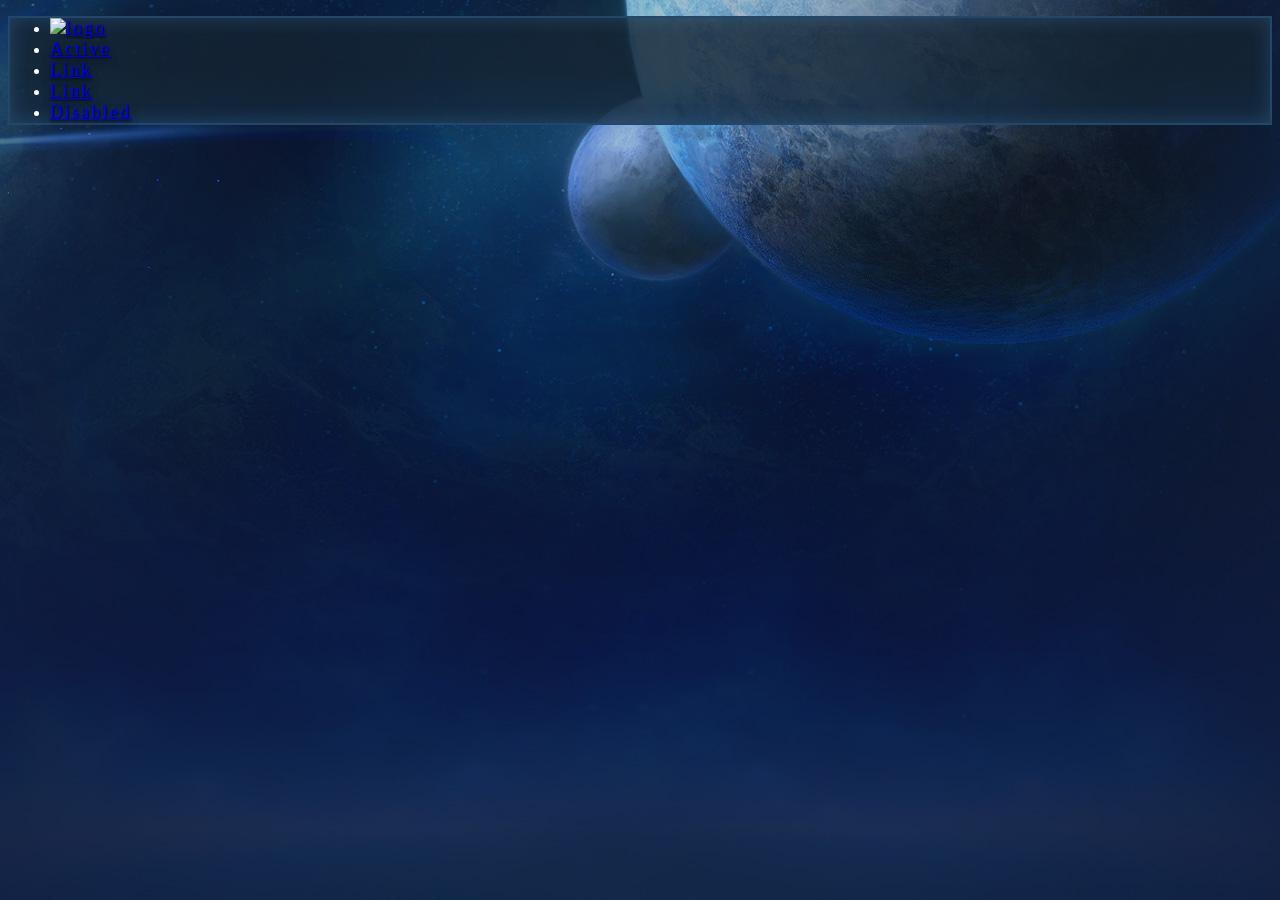
==== docs/index.html @ 4d123ae2 "new plan" ====
<!DOCTYPE html>
<html lang="en">
  <head>
    <title>
      SC2 Race
    </title>
    <meta http-equiv="Content-Type" content="text/html; charset=UTF-8" />
    <meta name="viewport" content="width=device-width, initial-scale=1, maximum-scale=1.0" />
    <!-- CSS  -->
    <link rel="stylesheet" href="https://stackpath.bootstrapcdn.com/bootstrap/4.5.0/css/bootstrap.min.css" integrity="sha384-9aIt2nRpC12Uk9gS9baDl411NQApFmC26EwAOH8WgZl5MYYxFfc+NcPb1dKGj7Sk" crossorigin="anonymous" />
    <link href="css/b_main.css" type="text/css" rel="stylesheet" media="screen,projection" />
  </head>
  <body>
    <!-- navbar -->
    <ul class="nav nav-tabs">
      <li class="nav-item">
        <a class="nav-link" href="#"> <img class="nav__logo" src="img/sc2logo.png" alt="logo" /></a>
      </li>
      <li class="nav-item">
        <a class="nav-link active" href="#">Active</a>
      </li>
      <li class="nav-item">
        <a class="nav-link" href="#">Link</a>
      </li>
      <li class="nav-item">
        <a class="nav-link" href="#">Link</a>
      </li>
      <li class="nav-item">
        <a class="nav-link" href="#" tabindex="-1" aria-disabled="true">Disabled</a>
      </li>
    </ul>
    <!--  Scripts-->
    <script src="https://code.jquery.com/jquery-3.4.1.min.js" integrity="sha256-CSXorXvZcTkaix6Yvo6HppcZGetbYMGWSFlBw8HfCJo=" crossorigin="anonymous"></script>
    <script src="https://code.jquery.com/jquery-3.5.1.slim.min.js" integrity="sha384-DfXdz2htPH0lsSSs5nCTpuj/zy4C+OGpamoFVy38MVBnE+IbbVYUew+OrCXaRkfj" crossorigin="anonymous"></script>
    <script src="https://cdn.jsdelivr.net/npm/popper.js@1.16.0/dist/umd/popper.min.js" integrity="sha384-Q6E9RHvbIyZFJoft+2mJbHaEWldlvI9IOYy5n3zV9zzTtmI3UksdQRVvoxMfooAo" crossorigin="anonymous"></script>
    <script src="https://stackpath.bootstrapcdn.com/bootstrap/4.5.0/js/bootstrap.min.js" integrity="sha384-OgVRvuATP1z7JjHLkuOU7Xw704+h835Lr+6QL9UvYjZE3Ipu6Tp75j7Bh/kR0JKI" crossorigin="anonymous"></script>
  </body>
</html>
---- docs/css/b_main.css ----
body{background:url("../img/bg-top.jpg") center -200px no-repeat,url("../img/bg-repeat.jpg") center -200px repeat-y;background-color:#111d3c;color:white}hr{border-top:2px solid rgba(102,102,102,0.7);width:80%}p span{color:red}.devider{border-right:2px solid rgba(102,102,102,0.7)}.s-img{border:3px solid #3b7ab8}.race-h2{margin-top:20px}.footer{border-top:3px solid #22476b;background-color:#111;text-align:center}.nav{-webkit-box-shadow:inset 0 0 20px rgba(102,179,255,0.2);box-shadow:inset 0 0 20px rgba(102,179,255,0.2);border:2px solid #22476b;background:rgba(20,36,51,0.8) -webkit-gradient(linear, left bottom, left top, from(rgba(20,61,102,0.2)), color-stop(50%, rgba(20,61,102,0)));background:rgba(20,36,51,0.8) linear-gradient(0deg, rgba(20,61,102,0.2), rgba(20,61,102,0) 50%)}.nav__logo{width:50px;height:50px}.navbar-brand{margin-right:30px}.nav-link{font-size:18px;letter-spacing:2.2px;text-shadow:0 1px 2px rgba(0,0,0,0.8),0 4px 8px rgba(0,0,0,0.6)}
/*# sourceMappingURL=b_main.css.map */
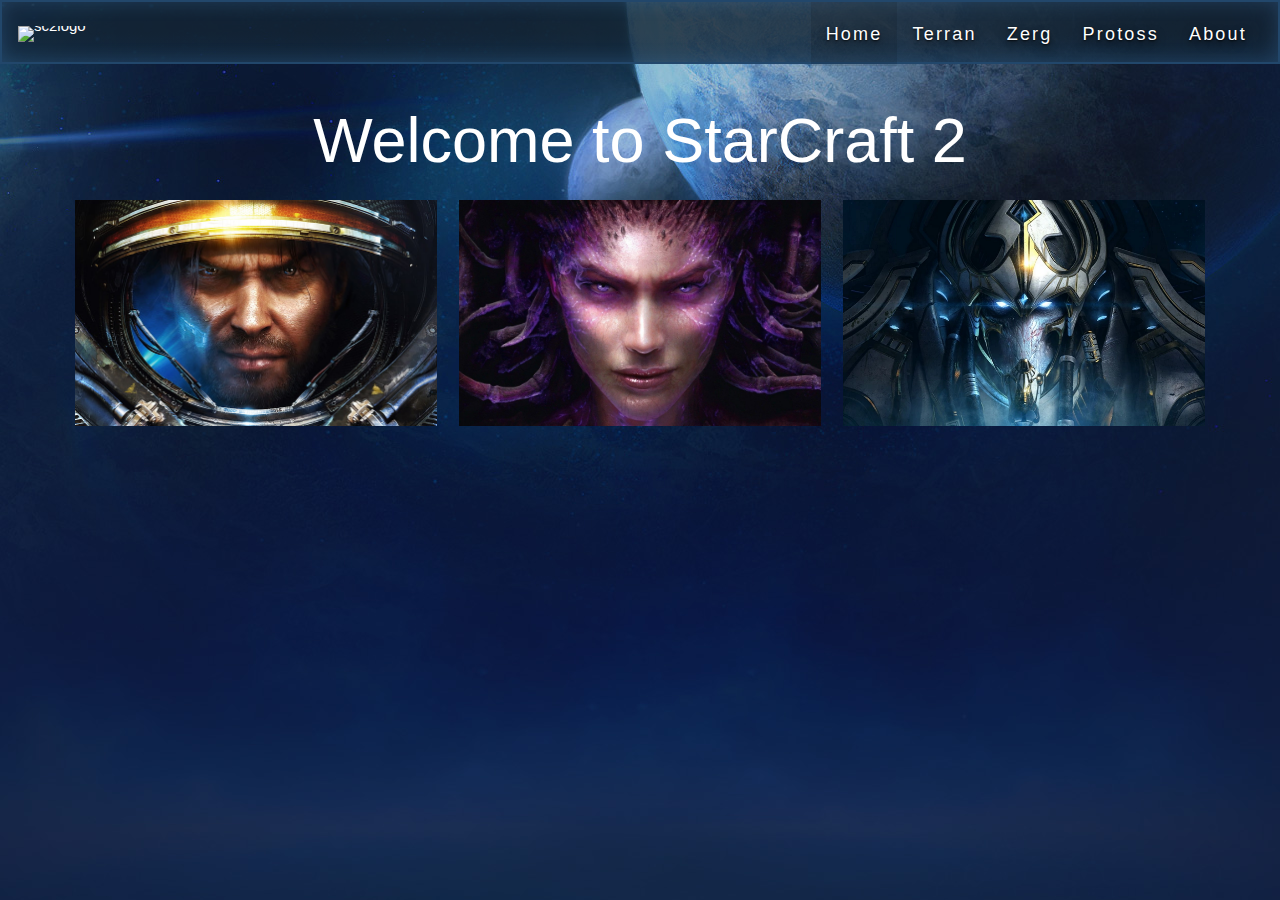
==== commit 85badc37: "progress?" ====
--- a/docs/index.html
+++ b/docs/index.html
@@ -7,32 +7,80 @@
     <meta http-equiv="Content-Type" content="text/html; charset=UTF-8" />
     <meta name="viewport" content="width=device-width, initial-scale=1, maximum-scale=1.0" />
     <!-- CSS  -->
-    <link rel="stylesheet" href="https://stackpath.bootstrapcdn.com/bootstrap/4.5.0/css/bootstrap.min.css" integrity="sha384-9aIt2nRpC12Uk9gS9baDl411NQApFmC26EwAOH8WgZl5MYYxFfc+NcPb1dKGj7Sk" crossorigin="anonymous" />
-    <link href="css/b_main.css" type="text/css" rel="stylesheet" media="screen,projection" />
+    <link rel="stylesheet" href="https://cdnjs.cloudflare.com/ajax/libs/materialize/1.0.0/css/materialize.min.css" />
+    <link href="css/m_main.css" type="text/css" rel="stylesheet" media="screen,projection" />
   </head>
   <body>
     <!-- navbar -->
-    <ul class="nav nav-tabs">
-      <li class="nav-item">
-        <a class="nav-link" href="#"> <img class="nav__logo" src="img/sc2logo.png" alt="logo" /></a>
-      </li>
-      <li class="nav-item">
-        <a class="nav-link active" href="#">Active</a>
-      </li>
-      <li class="nav-item">
-        <a class="nav-link" href="#">Link</a>
-      </li>
-      <li class="nav-item">
-        <a class="nav-link" href="#">Link</a>
-      </li>
-      <li class="nav-item">
-        <a class="nav-link" href="#" tabindex="-1" aria-disabled="true">Disabled</a>
-      </li>
-    </ul>
+    <div>
+      <nav class="nav">
+        <div class="nav-wrapper">
+          <a href="index.html" class="nav__logo">
+            <img src="img/sc2logo.png" alt="sc2logo" />
+          </a>
+          <ul id="nav-mobile" class="hide-on-med-and-down">
+            <li class="nav-item active">
+              <a href="index.html" class="nav-link">Home</a>
+            </li>
+            <li class="nav-item">
+              <a href="terran.html" class="nav-link">Terran</a>
+            </li>
+            <li class="nav-item">
+              <a href="zerg.html" class="nav-link">Zerg</a>
+            </li>
+            <li class="nav-item">
+              <a href="protoss.html" class="nav-link">Protoss</a>
+            </li>
+            <li class="nav-item">
+              <a href="about.html" class="nav-link">About</a>
+            </li>
+          </ul>
+          <a href="#" data-target="slide-out" class="sidenav-trigger"><i class="">icon</i></a>
+        </div>
+      </nav>
+
+      <ul id="slide-out" class="sidenav">
+        <li class="nav-item active">
+          <a href="index.html" class="nav-link">Home</a>
+        </li>
+        <li class="nav-item">
+          <a href="terran.html" class="nav-link">Terran</a>
+        </li>
+        <li class="nav-item">
+          <a href="zerg.html" class="nav-link">Zerg</a>
+        </li>
+        <li class="nav-item">
+          <a href="protoss.html" class="nav-link">Protoss</a>
+        </li>
+        <li class="nav-item">
+          <a href="about.html" class="nav-link">About</a>
+        </li>
+      </ul>
+    </div>
+
+    <header class="row header">
+      <h1 class="center align col s12">Welcome to StarCraft 2</h1>
+      <div class="col l4 xs12">
+        <img class="" src="img/home/jr.jpg" alt="jim" />
+        <p>Terran</p>
+      </div>
+      <div class="col l4 xs12">
+        <img class="" src="img/home/sk.jpg" alt="shara" />
+        <p>Zerg</p>
+      </div>
+      <div class="col l4 xs12">
+        <img class="" src="img/home/ar.png" alt="artanis" />
+        <p>Protoss</p>
+      </div>
+    </header>
+
     <!--  Scripts-->
-    <script src="https://code.jquery.com/jquery-3.4.1.min.js" integrity="sha256-CSXorXvZcTkaix6Yvo6HppcZGetbYMGWSFlBw8HfCJo=" crossorigin="anonymous"></script>
-    <script src="https://code.jquery.com/jquery-3.5.1.slim.min.js" integrity="sha384-DfXdz2htPH0lsSSs5nCTpuj/zy4C+OGpamoFVy38MVBnE+IbbVYUew+OrCXaRkfj" crossorigin="anonymous"></script>
-    <script src="https://cdn.jsdelivr.net/npm/popper.js@1.16.0/dist/umd/popper.min.js" integrity="sha384-Q6E9RHvbIyZFJoft+2mJbHaEWldlvI9IOYy5n3zV9zzTtmI3UksdQRVvoxMfooAo" crossorigin="anonymous"></script>
-    <script src="https://stackpath.bootstrapcdn.com/bootstrap/4.5.0/js/bootstrap.min.js" integrity="sha384-OgVRvuATP1z7JjHLkuOU7Xw704+h835Lr+6QL9UvYjZE3Ipu6Tp75j7Bh/kR0JKI" crossorigin="anonymous"></script>
+    <script src="https://code.jquery.com/jquery-3.5.1.min.js" integrity="sha256-9/aliU8dGd2tb6OSsuzixeV4y/faTqgFtohetphbbj0=" crossorigin="anonymous"></script>
+    <script src="https://cdnjs.cloudflare.com/ajax/libs/materialize/1.0.0/js/materialize.min.js"></script>
+    <script>
+      $(document).ready(function () {
+        $(".sidenav").sidenav();
+      });
+    </script>
   </body>
 </html>
--- a/docs/css/m_main.css
+++ b/docs/css/m_main.css
@@ -0,0 +1,2 @@
+body{background:url("../img/bg-top.jpg") center -200px no-repeat,url("../img/bg-repeat.jpg") center -200px repeat-y;background-color:#111d3c;color:white}hr{border-top:2px solid rgba(102,102,102,0.7);width:80%}p span{color:red}.header{display:-webkit-box;display:-ms-flexbox;display:flex;-ms-flex-wrap:wrap;flex-wrap:wrap;width:90%}.header div{display:-ms-grid;display:grid;position:relative}.header div:hover img{-webkit-filter:blur(2px);filter:blur(2px);-webkit-filter:brightness(15%);filter:brightness(15%)}.header div:hover p{opacity:100%}.header p{opacity:0%;position:absolute;top:45%;left:50%;-webkit-transform:translate(-50%, -50%);transform:translate(-50%, -50%);-webkit-transition:0.2s;transition:0.2s;font-size:42px}.header img{max-width:100%;height:100%;-o-object-fit:cover;object-fit:cover;-webkit-transition:0.2s;transition:0.2s}.devider{border-right:2px solid rgba(102,102,102,0.7)}.s-img{border:3px solid #3b7ab8}.race-h2{margin-top:20px}.footer{border-top:3px solid #22476b;background-color:#111;text-align:center}.nav{-webkit-box-shadow:inset 0 0 20px rgba(102,179,255,0.2);box-shadow:inset 0 0 20px rgba(102,179,255,0.2);border:2px solid #22476b;background:rgba(20,36,51,0.8) -webkit-gradient(linear, left bottom, left top, from(rgba(20,61,102,0.2)), color-stop(50%, rgba(20,61,102,0)));background:rgba(20,36,51,0.8) linear-gradient(0deg, rgba(20,61,102,0.2), rgba(20,61,102,0) 50%)}.nav__logo{-ms-grid-column-align:left;justify-self:left;line-height:0px;-ms-flex-item-align:center;-ms-grid-row-align:center;align-self:center}.nav__logo img{width:50px;height:50px}.nav-link{font-size:18px;letter-spacing:2.2px;text-shadow:0 1px 2px rgba(0,0,0,0.8),0 4px 8px rgba(0,0,0,0.6)}.nav-wrapper{display:-ms-grid;display:grid;grid-auto-flow:column;justify-items:right;padding:0px 16px}.sidenav{background:rgba(20,36,51,0.8) -webkit-gradient(linear, left bottom, left top, from(rgba(20,61,102,0.9)), color-stop(50%, rgba(20,61,102,0.6)));background:rgba(20,36,51,0.8) linear-gradient(0deg, rgba(20,61,102,0.9), rgba(20,61,102,0.6) 50%);-webkit-box-shadow:inset 0 0 20px rgba(102,179,255,0.2);box-shadow:inset 0 0 20px rgba(102,179,255,0.2);border:2px solid #22476b}.sidenav li a{color:white}
+/*# sourceMappingURL=m_main.css.map */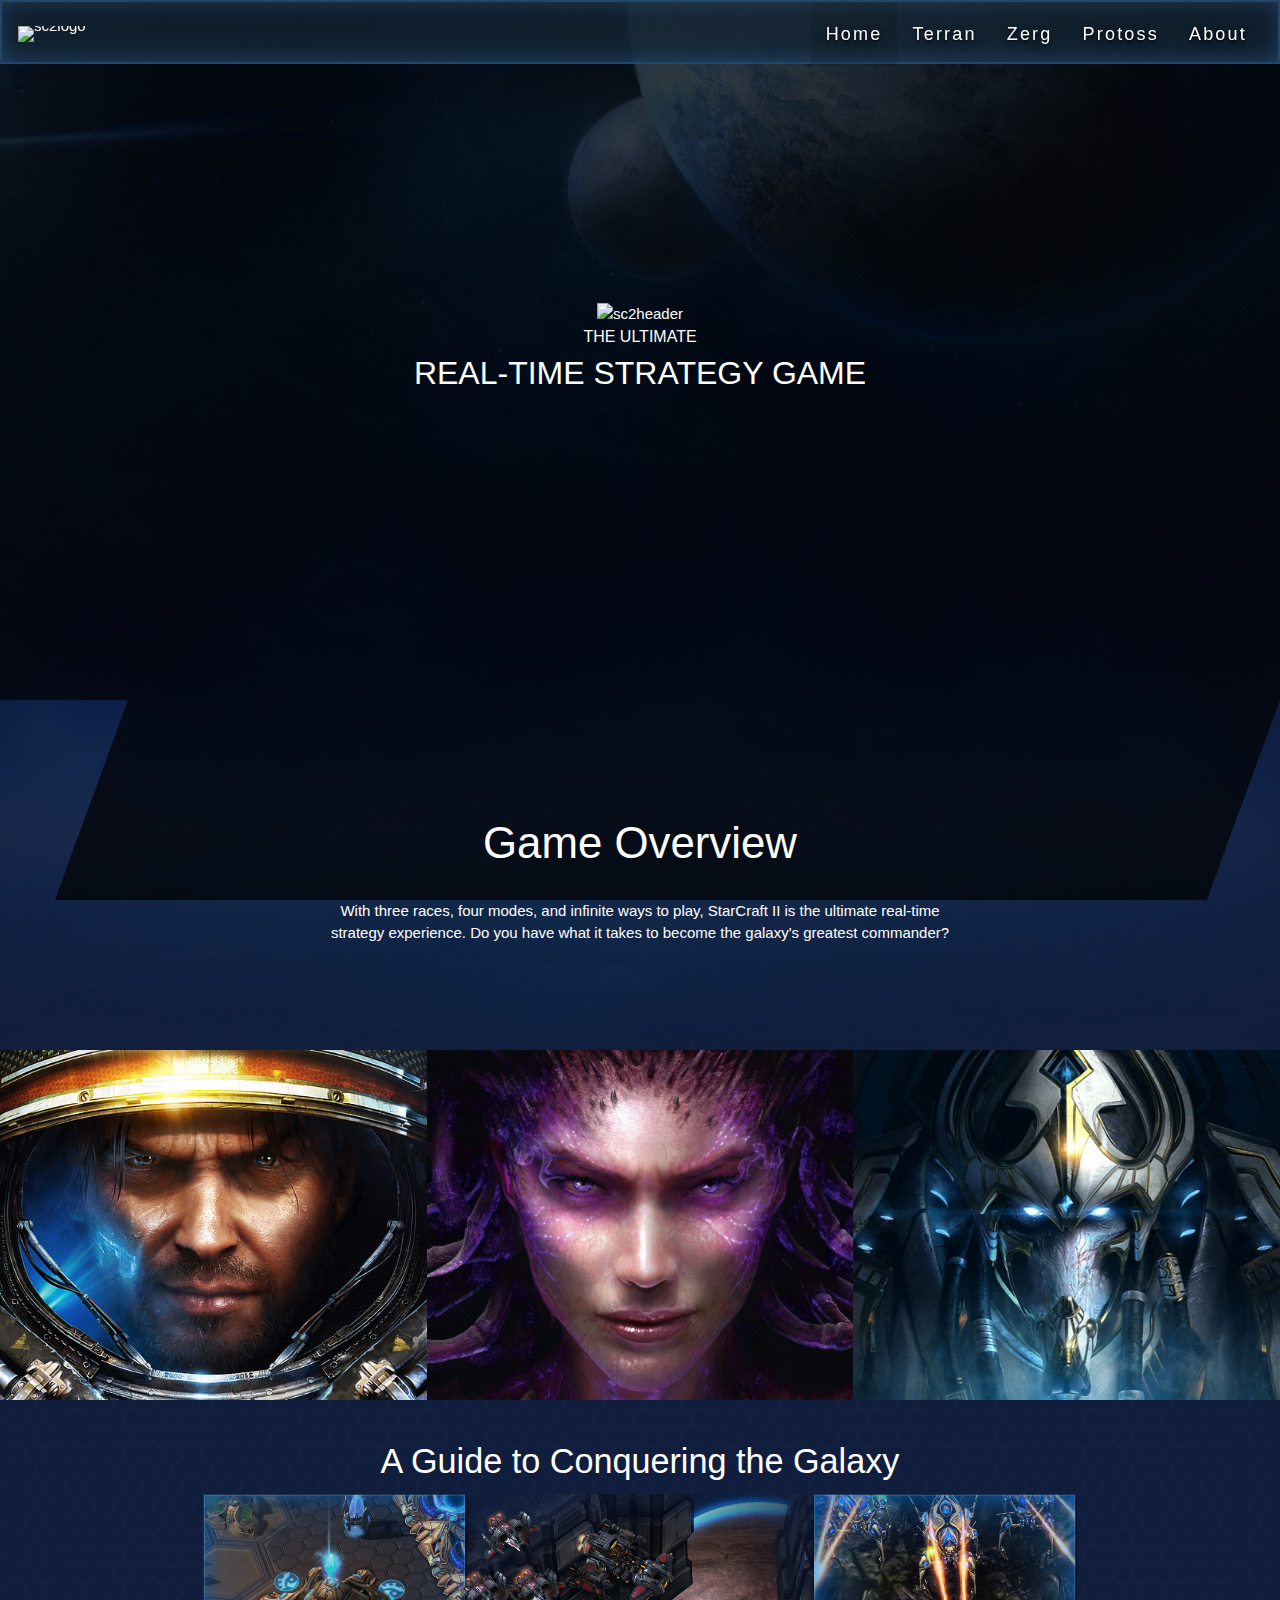
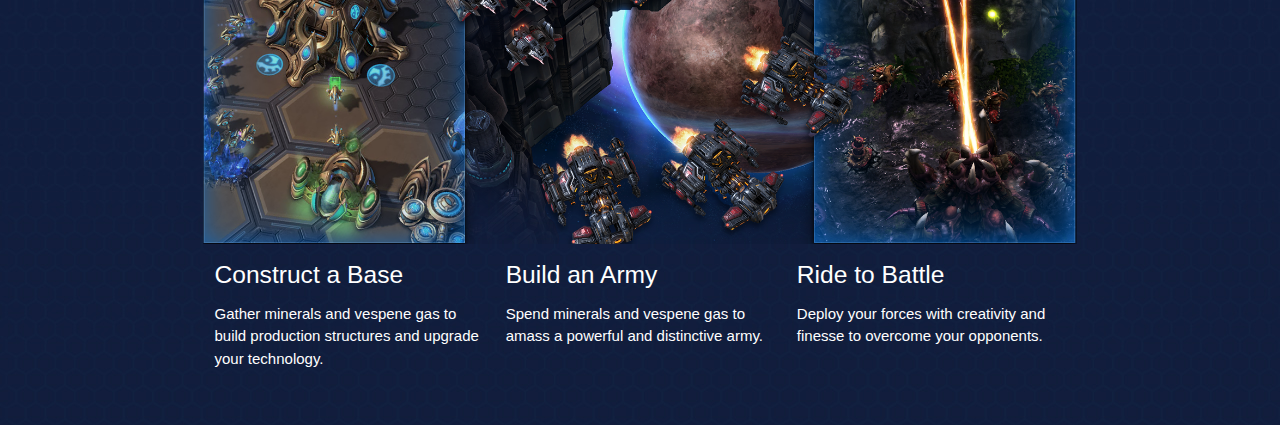
==== commit 1ca86cfc: "progress!" ====
--- a/docs/index.html
+++ b/docs/index.html
@@ -59,20 +59,48 @@
     </div>
 
     <header class="row header">
-      <h1 class="center align col s12">Welcome to StarCraft 2</h1>
-      <div class="col l4 xs12">
-        <img class="" src="img/home/jr.jpg" alt="jim" />
+      <div class="header__title col s12">
+        <img src="img/home/sc2.png" alt="sc2header" />
+        <div class="header__copy">
+          <p>THE ULTIMATE</p>
+          <p class="header__copy--p">REAL-TIME STRATEGY GAME</p>
+        </div>
+      </div>
+      <div class="header__textbox col s12">
+        <h3>Game Overview</h3>
+        <p>With three races, four modes, and infinite ways to play, StarCraft II is the ultimate real-time strategy experience. Do you have what it takes to become the galaxy's greatest commander?</p>
+      </div>
+      <a class="header__race header__race--t col m4 s12" href="terran.html">
         <p>Terran</p>
+      </a>
+      <a class="header__race header__race--z col m4 s12" href="zerg.html">
+        <p>Zerg</p>
+      </a>
+      <a class="header__race header__race--p col m4 s12" href="protoss.html">
+        <p>Protoss</p>
+      </a>
+    </header>
+
+    <main>
+      <div class="row container">
+        <h4 class="col s12 center-align">A Guide to Conquering the Galaxy</h4>
+        <img class="col s12" src="img/home/tiles-art.png" alt="" />
+        <div class="row col s12">
+          <div class="col m4 s12">
+            <h5>Construct a Base</h5>
+            <p>Gather minerals and vespene gas to build production structures and upgrade your technology.</p>
+          </div>
+          <div class="col m4 s12">
+            <h5>Build an Army</h5>
+            <p>Spend minerals and vespene gas to amass a powerful and distinctive army.</p>
+          </div>
+          <div class="col m4 s12">
+            <h5>Ride to Battle</h5>
+            <p>Deploy your forces with creativity and finesse to overcome your opponents.</p>
+          </div>
+        </div>
       </div>
-      <div class="col l4 xs12">
-        <img class="" src="img/home/sk.jpg" alt="shara" />
-        <p>Zerg</p>
-      </div>
-      <div class="col l4 xs12">
-        <img class="" src="img/home/ar.png" alt="artanis" />
-        <p>Protoss</p>
-      </div>
-    </header>
+    </main>
 
     <!--  Scripts-->
     <script src="https://code.jquery.com/jquery-3.5.1.min.js" integrity="sha256-9/aliU8dGd2tb6OSsuzixeV4y/faTqgFtohetphbbj0=" crossorigin="anonymous"></script>
--- a/docs/css/m_main.css
+++ b/docs/css/m_main.css
@@ -1,2 +1,2 @@
-body{background:url("../img/bg-top.jpg") center -200px no-repeat,url("../img/bg-repeat.jpg") center -200px repeat-y;background-color:#111d3c;color:white}hr{border-top:2px solid rgba(102,102,102,0.7);width:80%}p span{color:red}.header{display:-webkit-box;display:-ms-flexbox;display:flex;-ms-flex-wrap:wrap;flex-wrap:wrap;width:90%}.header div{display:-ms-grid;display:grid;position:relative}.header div:hover img{-webkit-filter:blur(2px);filter:blur(2px);-webkit-filter:brightness(15%);filter:brightness(15%)}.header div:hover p{opacity:100%}.header p{opacity:0%;position:absolute;top:45%;left:50%;-webkit-transform:translate(-50%, -50%);transform:translate(-50%, -50%);-webkit-transition:0.2s;transition:0.2s;font-size:42px}.header img{max-width:100%;height:100%;-o-object-fit:cover;object-fit:cover;-webkit-transition:0.2s;transition:0.2s}.devider{border-right:2px solid rgba(102,102,102,0.7)}.s-img{border:3px solid #3b7ab8}.race-h2{margin-top:20px}.footer{border-top:3px solid #22476b;background-color:#111;text-align:center}.nav{-webkit-box-shadow:inset 0 0 20px rgba(102,179,255,0.2);box-shadow:inset 0 0 20px rgba(102,179,255,0.2);border:2px solid #22476b;background:rgba(20,36,51,0.8) -webkit-gradient(linear, left bottom, left top, from(rgba(20,61,102,0.2)), color-stop(50%, rgba(20,61,102,0)));background:rgba(20,36,51,0.8) linear-gradient(0deg, rgba(20,61,102,0.2), rgba(20,61,102,0) 50%)}.nav__logo{-ms-grid-column-align:left;justify-self:left;line-height:0px;-ms-flex-item-align:center;-ms-grid-row-align:center;align-self:center}.nav__logo img{width:50px;height:50px}.nav-link{font-size:18px;letter-spacing:2.2px;text-shadow:0 1px 2px rgba(0,0,0,0.8),0 4px 8px rgba(0,0,0,0.6)}.nav-wrapper{display:-ms-grid;display:grid;grid-auto-flow:column;justify-items:right;padding:0px 16px}.sidenav{background:rgba(20,36,51,0.8) -webkit-gradient(linear, left bottom, left top, from(rgba(20,61,102,0.9)), color-stop(50%, rgba(20,61,102,0.6)));background:rgba(20,36,51,0.8) linear-gradient(0deg, rgba(20,61,102,0.9), rgba(20,61,102,0.6) 50%);-webkit-box-shadow:inset 0 0 20px rgba(102,179,255,0.2);box-shadow:inset 0 0 20px rgba(102,179,255,0.2);border:2px solid #22476b}.sidenav li a{color:white}
+body{background:url("../img/bg-top.jpg") center -200px no-repeat,url("../img/bg-repeat.jpg") center -200px repeat-y;background-color:#111d3c;color:white}hr{border-top:2px solid rgba(102,102,102,0.7);width:80%}p span{color:red}.bg,.header__race--t,.header__race--z,.header__race--p{background-size:cover;background-position:center}.header__title{height:700px;display:-ms-grid;display:grid;-webkit-box-align:center;-ms-flex-align:center;align-items:center;justify-items:center;-ms-flex-line-pack:center;align-content:center;background-image:-webkit-gradient(linear, left top, left bottom, from(rgba(0,0,0,0.7)), to(rgba(0,0,0,0.7))),url("../img/home/sc2map.png");background-image:linear-gradient(rgba(0,0,0,0.7), rgba(0,0,0,0.7)),url("../img/home/sc2map.png");background-size:contain;background-position:bottom;background-repeat:no-repeat}@media screen and (max-width: 600px){.header__title{height:620px}}.header img{max-width:100%}.header__copy{text-align:center;font-size:16px}.header__copy--p{font-size:32px}.header__copy p{margin:0}.header__textbox{height:350px;display:-ms-grid;display:grid;-webkit-box-align:center;-ms-flex-align:center;align-items:center;justify-items:center;-ms-flex-line-pack:center;align-content:center;text-align:center;background-image:-webkit-gradient(linear, left top, left bottom, from(rgba(0,0,0,0.7)), to(rgba(0,0,0,0.7))),url("../img/home/text-bg.jpg");background-image:linear-gradient(rgba(0,0,0,0.7), rgba(0,0,0,0.7)),url("../img/home/text-bg.jpg");background-size:cover;background-position:center;background-attachment:fixed;background-repeat:no-repeat;-webkit-clip-path:polygon(10% 0%, 100% 0%, 90% 100%, 0% 100%);clip-path:polygon(10% 0%, 100% 0%, 90% 100%, 0% 100%)}.header__textbox p{width:50%}.header__race{display:-ms-grid;display:grid;height:350px;color:white;display:grid;-webkit-box-align:center;-ms-flex-align:center;align-items:center;justify-items:center}.header__race p{font-size:42px;opacity:0;-webkit-transition:0.2s;transition:0.2s}.header__race:hover p{opacity:1}.header__race--t{background-image:url("../img/home/jr.jpg");-webkit-transition:0.3s;transition:0.3s}.header__race--t:hover{background-image:-webkit-gradient(linear, left top, left bottom, from(rgba(0,0,0,0.7)), to(rgba(0,0,0,0.7))),url("../img/home/jr.jpg");background-image:linear-gradient(rgba(0,0,0,0.7), rgba(0,0,0,0.7)),url("../img/home/jr.jpg")}.header__race--z{background-image:url("../img/home/sk.jpg");-webkit-transition:0.3s;transition:0.3s}.header__race--z:hover{background-image:-webkit-gradient(linear, left top, left bottom, from(rgba(0,0,0,0.7)), to(rgba(0,0,0,0.7))),url("../img/home/sk.jpg");background-image:linear-gradient(rgba(0,0,0,0.7), rgba(0,0,0,0.7)),url("../img/home/sk.jpg")}.header__race--p{background-image:url("../img/home/ar.png");-webkit-transition:0.3s;transition:0.3s}.header__race--p:hover{background-image:-webkit-gradient(linear, left top, left bottom, from(rgba(0,0,0,0.7)), to(rgba(0,0,0,0.7))),url("../img/home/ar.png");background-image:linear-gradient(rgba(0,0,0,0.7), rgba(0,0,0,0.7)),url("../img/home/ar.png")}.devider{border-right:2px solid rgba(102,102,102,0.7)}.s-img{border:3px solid #3b7ab8}.race-h2{margin-top:20px}.footer{border-top:3px solid #22476b;background-color:#111;text-align:center}.nav{-webkit-box-shadow:inset 0 0 20px rgba(102,179,255,0.2);box-shadow:inset 0 0 20px rgba(102,179,255,0.2);border:2px solid #22476b;background:rgba(20,36,51,0.8) -webkit-gradient(linear, left bottom, left top, from(rgba(20,61,102,0.2)), color-stop(50%, rgba(20,61,102,0)));background:rgba(20,36,51,0.8) linear-gradient(0deg, rgba(20,61,102,0.2), rgba(20,61,102,0) 50%);position:fixed;top:0;z-index:10}.nav__logo{-ms-grid-column-align:left;justify-self:left;line-height:0px;-ms-flex-item-align:center;-ms-grid-row-align:center;align-self:center}.nav__logo img{width:50px;height:50px}.nav-link{font-size:18px;letter-spacing:2.2px;text-shadow:0 1px 2px rgba(0,0,0,0.8),0 4px 8px rgba(0,0,0,0.6)}.nav-wrapper{display:-ms-grid;display:grid;grid-auto-flow:column;justify-items:right;padding:0px 16px}.sidenav{background:rgba(20,36,51,0.8) -webkit-gradient(linear, left bottom, left top, from(rgba(20,61,102,0.9)), color-stop(50%, rgba(20,61,102,0.6)));background:rgba(20,36,51,0.8) linear-gradient(0deg, rgba(20,61,102,0.9), rgba(20,61,102,0.6) 50%);-webkit-box-shadow:inset 0 0 20px rgba(102,179,255,0.2);box-shadow:inset 0 0 20px rgba(102,179,255,0.2);border:2px solid #22476b}.sidenav li a{color:white}
 /*# sourceMappingURL=m_main.css.map */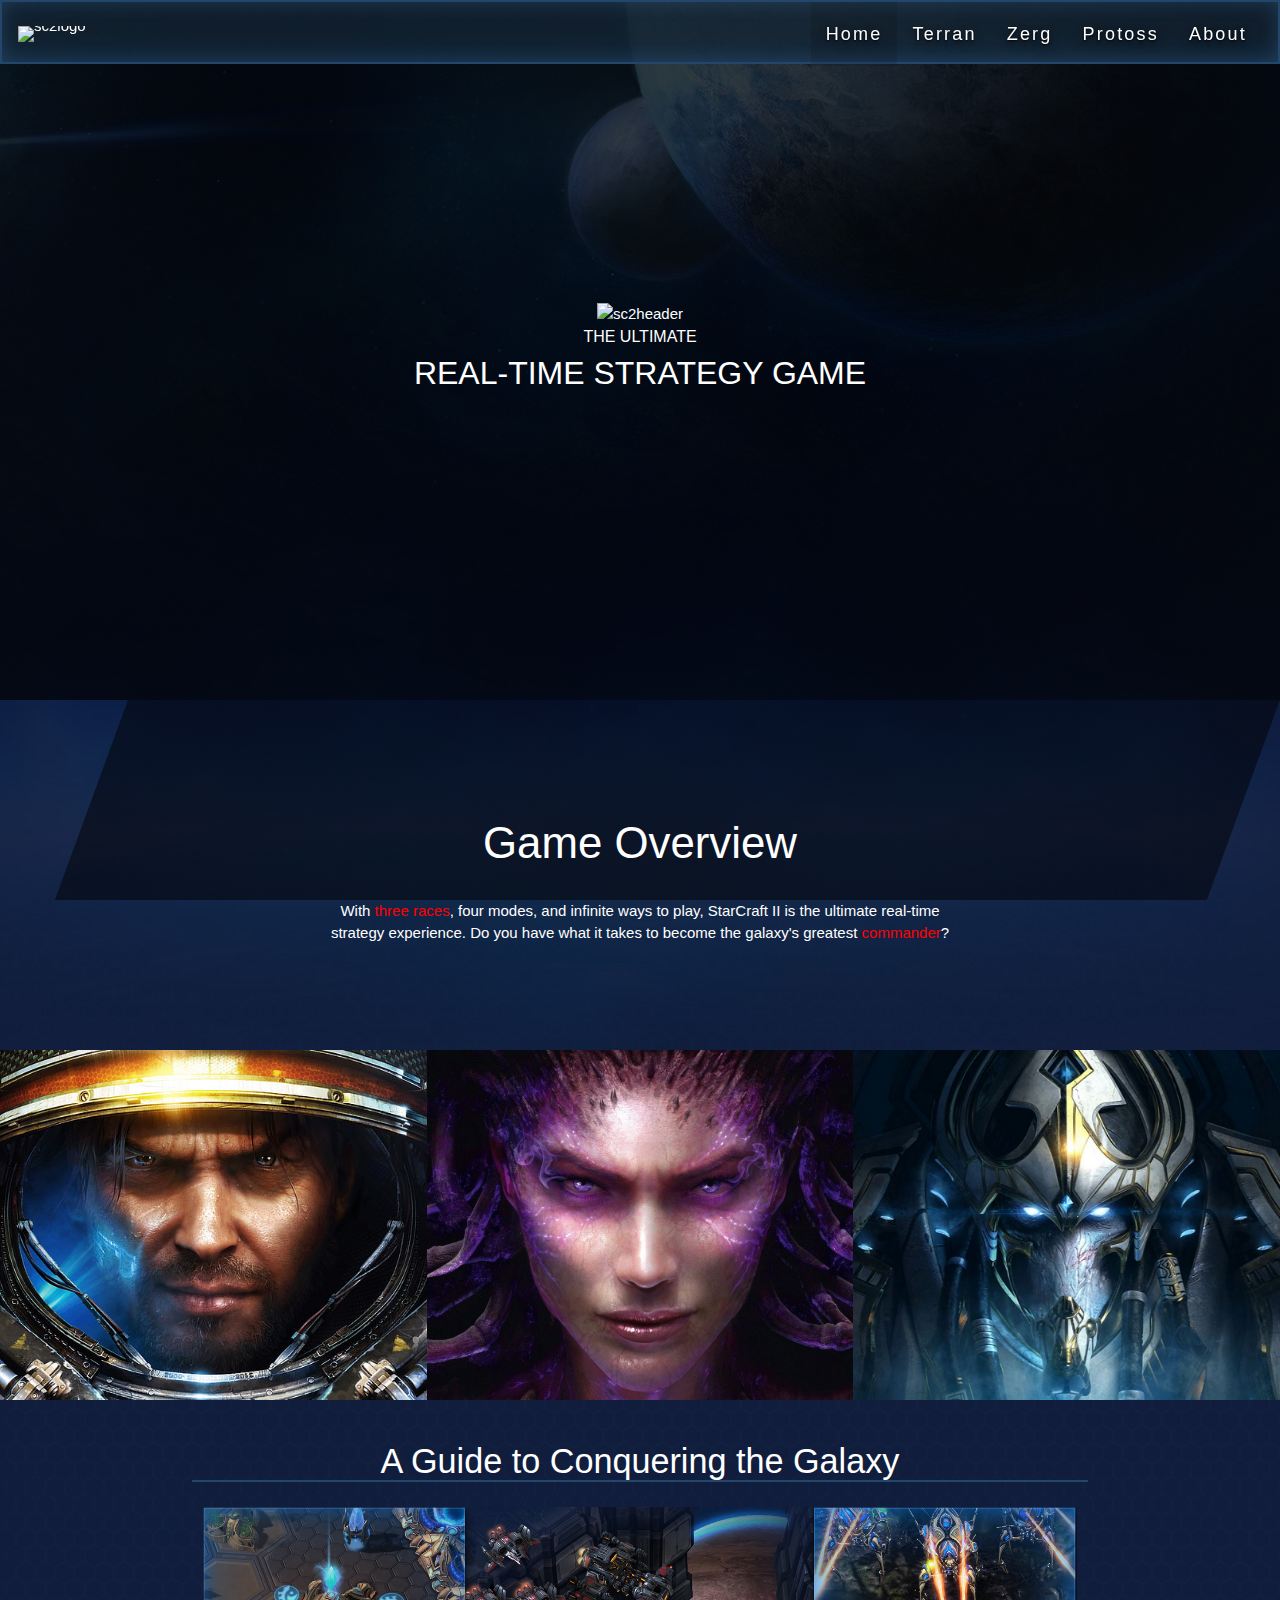
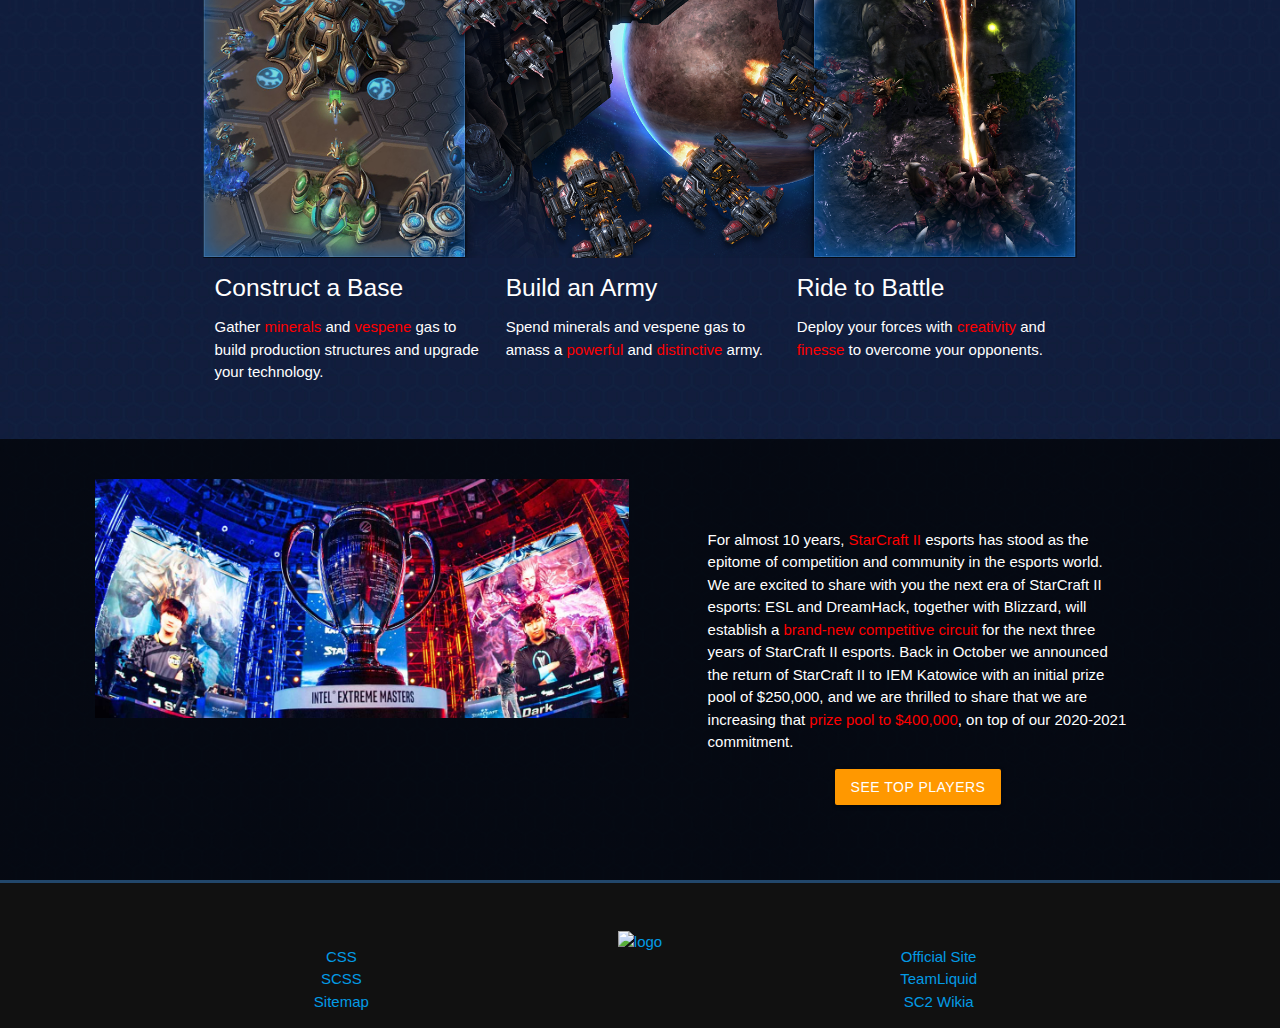
==== commit f1d70a06: "home" ====
--- a/docs/index.html
+++ b/docs/index.html
@@ -68,7 +68,7 @@
       </div>
       <div class="header__textbox col s12">
         <h3>Game Overview</h3>
-        <p>With three races, four modes, and infinite ways to play, StarCraft II is the ultimate real-time strategy experience. Do you have what it takes to become the galaxy's greatest commander?</p>
+        <p>With <span>three races</span>, four modes, and infinite ways to play, StarCraft II is the ultimate real-time strategy experience. Do you have what it takes to become the galaxy's greatest <span>commander</span>?</p>
       </div>
       <a class="header__race header__race--t col m4 s12" href="terran.html">
         <p>Terran</p>
@@ -81,26 +81,74 @@
       </a>
     </header>
 
-    <main>
-      <div class="row container">
-        <h4 class="col s12 center-align">A Guide to Conquering the Galaxy</h4>
-        <img class="col s12" src="img/home/tiles-art.png" alt="" />
-        <div class="row col s12">
-          <div class="col m4 s12">
-            <h5>Construct a Base</h5>
-            <p>Gather minerals and vespene gas to build production structures and upgrade your technology.</p>
-          </div>
-          <div class="col m4 s12">
-            <h5>Build an Army</h5>
-            <p>Spend minerals and vespene gas to amass a powerful and distinctive army.</p>
-          </div>
-          <div class="col m4 s12">
-            <h5>Ride to Battle</h5>
-            <p>Deploy your forces with creativity and finesse to overcome your opponents.</p>
-          </div>
+    <main class="main row container">
+      <h4 class="col s12 center-align main__h4">A Guide to Conquering the Galaxy</h4>
+      <img class="col s12" src="img/home/tiles-art.png" alt="" />
+      <div class="row col s12">
+        <div class="col m4 s12">
+          <h5>Construct a Base</h5>
+          <p>Gather <span>minerals</span> and <span>vespene</span> gas to build production structures and upgrade your technology.</p>
+        </div>
+        <div class="col m4 s12">
+          <h5>Build an Army</h5>
+          <p>Spend minerals and vespene gas to amass a <span>powerful</span> and <span>distinctive</span> army.</p>
+        </div>
+        <div class="col m4 s12">
+          <h5>Ride to Battle</h5>
+          <p>Deploy your forces with <span>creativity</span> and <span>finesse</span> to overcome your opponents.</p>
         </div>
       </div>
     </main>
+    <section class="comp">
+      <div class="comp__wraper my-container row">
+        <img src="img/home/sc2_t.jpg" class="col l6 m12 responsive-img" alt="sc2_tr" />
+        <div class="col l6 m12 comp__textbox">
+          <p>
+            For almost 10 years, <span>StarCraft II</span> esports has stood as the epitome of competition and community in the esports world. We are excited to share with you the next era of StarCraft II esports: ESL and DreamHack,
+            together with Blizzard, will establish a <span>brand-new competitive circuit</span> for the next three years of StarCraft II esports. Back in October we announced the return of StarCraft II to IEM Katowice with an initial prize
+            pool of $250,000, and we are thrilled to share that we are increasing that <span>prize pool to $400,000</span>, on top of our 2020-2021 commitment.
+          </p>
+          <!-- Modal Trigger -->
+          <a class="waves-effect waves-light orange btn modal-trigger" href="#modal1">See Top Players</a>
+        </div>
+      </div>
+      <!-- Modal Structure -->
+      <div id="modal1" class="modal">
+        <div class="modal-content">
+          <h4 class="center-align">Top Players</h4>
+          <p>
+            The <span>GrandMaster League</span> is where the two hundred highest-ranked players in each region compete for the top spot. This list is updated in real-time, so you will always find the most up-to-date information about who is
+            leading the pack here.
+          </p>
+          <ul>
+            <li>Serral</li>
+            <li>Scarlet</li>
+            <li>Neeb</li>
+            <li>Solar</li>
+            <li>And many more players you love</li>
+          </ul>
+        </div>
+      </div>
+    </section>
+    <footer class="footer">
+      <div class="container pt-5">
+        <div class="row">
+          <ul class="col m4 s12">
+            <li><a href="">CSS</a></li>
+            <li><a href="">SCSS</a></li>
+            <li><a href="">Sitemap</a></li>
+          </ul>
+          <a href="index.html" class="col m4 s12">
+            <img class="footer__logo" src="img/sc2logo.png" alt="logo" />
+          </a>
+          <ul class="col m4 s12">
+            <li><a href="">Official Site</a></li>
+            <li><a href="">TeamLiquid</a></li>
+            <li><a href="">SC2 Wikia</a></li>
+          </ul>
+        </div>
+      </div>
+    </footer>
 
     <!--  Scripts-->
     <script src="https://code.jquery.com/jquery-3.5.1.min.js" integrity="sha256-9/aliU8dGd2tb6OSsuzixeV4y/faTqgFtohetphbbj0=" crossorigin="anonymous"></script>
@@ -109,6 +157,9 @@
       $(document).ready(function () {
         $(".sidenav").sidenav();
       });
+      $(document).ready(function () {
+        $(".modal").modal();
+      });
     </script>
   </body>
 </html>
--- a/docs/css/m_main.css
+++ b/docs/css/m_main.css
@@ -1,2 +1,2 @@
-body{background:url("../img/bg-top.jpg") center -200px no-repeat,url("../img/bg-repeat.jpg") center -200px repeat-y;background-color:#111d3c;color:white}hr{border-top:2px solid rgba(102,102,102,0.7);width:80%}p span{color:red}.bg,.header__race--t,.header__race--z,.header__race--p{background-size:cover;background-position:center}.header__title{height:700px;display:-ms-grid;display:grid;-webkit-box-align:center;-ms-flex-align:center;align-items:center;justify-items:center;-ms-flex-line-pack:center;align-content:center;background-image:-webkit-gradient(linear, left top, left bottom, from(rgba(0,0,0,0.7)), to(rgba(0,0,0,0.7))),url("../img/home/sc2map.png");background-image:linear-gradient(rgba(0,0,0,0.7), rgba(0,0,0,0.7)),url("../img/home/sc2map.png");background-size:contain;background-position:bottom;background-repeat:no-repeat}@media screen and (max-width: 600px){.header__title{height:620px}}.header img{max-width:100%}.header__copy{text-align:center;font-size:16px}.header__copy--p{font-size:32px}.header__copy p{margin:0}.header__textbox{height:350px;display:-ms-grid;display:grid;-webkit-box-align:center;-ms-flex-align:center;align-items:center;justify-items:center;-ms-flex-line-pack:center;align-content:center;text-align:center;background-image:-webkit-gradient(linear, left top, left bottom, from(rgba(0,0,0,0.7)), to(rgba(0,0,0,0.7))),url("../img/home/text-bg.jpg");background-image:linear-gradient(rgba(0,0,0,0.7), rgba(0,0,0,0.7)),url("../img/home/text-bg.jpg");background-size:cover;background-position:center;background-attachment:fixed;background-repeat:no-repeat;-webkit-clip-path:polygon(10% 0%, 100% 0%, 90% 100%, 0% 100%);clip-path:polygon(10% 0%, 100% 0%, 90% 100%, 0% 100%)}.header__textbox p{width:50%}.header__race{display:-ms-grid;display:grid;height:350px;color:white;display:grid;-webkit-box-align:center;-ms-flex-align:center;align-items:center;justify-items:center}.header__race p{font-size:42px;opacity:0;-webkit-transition:0.2s;transition:0.2s}.header__race:hover p{opacity:1}.header__race--t{background-image:url("../img/home/jr.jpg");-webkit-transition:0.3s;transition:0.3s}.header__race--t:hover{background-image:-webkit-gradient(linear, left top, left bottom, from(rgba(0,0,0,0.7)), to(rgba(0,0,0,0.7))),url("../img/home/jr.jpg");background-image:linear-gradient(rgba(0,0,0,0.7), rgba(0,0,0,0.7)),url("../img/home/jr.jpg")}.header__race--z{background-image:url("../img/home/sk.jpg");-webkit-transition:0.3s;transition:0.3s}.header__race--z:hover{background-image:-webkit-gradient(linear, left top, left bottom, from(rgba(0,0,0,0.7)), to(rgba(0,0,0,0.7))),url("../img/home/sk.jpg");background-image:linear-gradient(rgba(0,0,0,0.7), rgba(0,0,0,0.7)),url("../img/home/sk.jpg")}.header__race--p{background-image:url("../img/home/ar.png");-webkit-transition:0.3s;transition:0.3s}.header__race--p:hover{background-image:-webkit-gradient(linear, left top, left bottom, from(rgba(0,0,0,0.7)), to(rgba(0,0,0,0.7))),url("../img/home/ar.png");background-image:linear-gradient(rgba(0,0,0,0.7), rgba(0,0,0,0.7)),url("../img/home/ar.png")}.devider{border-right:2px solid rgba(102,102,102,0.7)}.s-img{border:3px solid #3b7ab8}.race-h2{margin-top:20px}.footer{border-top:3px solid #22476b;background-color:#111;text-align:center}.nav{-webkit-box-shadow:inset 0 0 20px rgba(102,179,255,0.2);box-shadow:inset 0 0 20px rgba(102,179,255,0.2);border:2px solid #22476b;background:rgba(20,36,51,0.8) -webkit-gradient(linear, left bottom, left top, from(rgba(20,61,102,0.2)), color-stop(50%, rgba(20,61,102,0)));background:rgba(20,36,51,0.8) linear-gradient(0deg, rgba(20,61,102,0.2), rgba(20,61,102,0) 50%);position:fixed;top:0;z-index:10}.nav__logo{-ms-grid-column-align:left;justify-self:left;line-height:0px;-ms-flex-item-align:center;-ms-grid-row-align:center;align-self:center}.nav__logo img{width:50px;height:50px}.nav-link{font-size:18px;letter-spacing:2.2px;text-shadow:0 1px 2px rgba(0,0,0,0.8),0 4px 8px rgba(0,0,0,0.6)}.nav-wrapper{display:-ms-grid;display:grid;grid-auto-flow:column;justify-items:right;padding:0px 16px}.sidenav{background:rgba(20,36,51,0.8) -webkit-gradient(linear, left bottom, left top, from(rgba(20,61,102,0.9)), color-stop(50%, rgba(20,61,102,0.6)));background:rgba(20,36,51,0.8) linear-gradient(0deg, rgba(20,61,102,0.9), rgba(20,61,102,0.6) 50%);-webkit-box-shadow:inset 0 0 20px rgba(102,179,255,0.2);box-shadow:inset 0 0 20px rgba(102,179,255,0.2);border:2px solid #22476b}.sidenav li a{color:white}
+body{background:url("../img/bg-top.jpg") center -200px no-repeat,url("../img/bg-repeat.jpg") center -200px repeat-y;background-color:#111d3c;color:white}hr{border-top:2px solid rgba(102,102,102,0.7);width:80%}p span{color:red}.my-container{width:90%;padding:40px 20px}.bg,.header__race--t,.header__race--z,.header__race--p{background-size:cover;background-position:center}.header__title{height:700px;display:-ms-grid;display:grid;-webkit-box-align:center;-ms-flex-align:center;align-items:center;justify-items:center;-ms-flex-line-pack:center;align-content:center;background-image:-webkit-gradient(linear, left top, left bottom, from(rgba(0,0,0,0.7)), to(rgba(0,0,0,0.7))),url("../img/home/sc2map.png");background-image:linear-gradient(rgba(0,0,0,0.7), rgba(0,0,0,0.7)),url("../img/home/sc2map.png");background-size:contain;background-position:bottom;background-repeat:no-repeat}@media screen and (max-width: 600px){.header__title{height:620px}}.header img{max-width:100%}.header__copy{text-align:center;font-size:16px}.header__copy--p{font-size:32px}.header__copy p{margin:0}.header__textbox{height:350px;display:-ms-grid;display:grid;-webkit-box-align:center;-ms-flex-align:center;align-items:center;justify-items:center;-ms-flex-line-pack:center;align-content:center;text-align:center;background-image:-webkit-gradient(linear, left top, left bottom, from(rgba(0,0,0,0.5)), to(rgba(0,0,0,0.5))),url("../img/home/text-bg.jpg");background-image:linear-gradient(rgba(0,0,0,0.5), rgba(0,0,0,0.5)),url("../img/home/text-bg.jpg");background-size:cover;background-position:center;background-attachment:fixed;background-repeat:no-repeat;-webkit-clip-path:polygon(10% 0%, 100% 0%, 90% 100%, 0% 100%);clip-path:polygon(10% 0%, 100% 0%, 90% 100%, 0% 100%)}.header__textbox p{width:50%}.header__race{display:-ms-grid;display:grid;height:350px;color:white;display:grid;-webkit-box-align:center;-ms-flex-align:center;align-items:center;justify-items:center}@media screen and (max-width: 600px){.header__race{height:200px}}.header__race p{font-size:42px;opacity:0;-webkit-transition:0.2s;transition:0.2s}.header__race:hover p{opacity:1}.header__race--t{background-image:url("../img/home/jr.jpg");-webkit-transition:0.3s;transition:0.3s}.header__race--t:hover{background-image:-webkit-gradient(linear, left top, left bottom, from(rgba(0,0,0,0.7)), to(rgba(0,0,0,0.7))),url("../img/home/jr.jpg");background-image:linear-gradient(rgba(0,0,0,0.7), rgba(0,0,0,0.7)),url("../img/home/jr.jpg")}.header__race--z{background-image:url("../img/home/sk.jpg");-webkit-transition:0.3s;transition:0.3s}.header__race--z:hover{background-image:-webkit-gradient(linear, left top, left bottom, from(rgba(0,0,0,0.7)), to(rgba(0,0,0,0.7))),url("../img/home/sk.jpg");background-image:linear-gradient(rgba(0,0,0,0.7), rgba(0,0,0,0.7)),url("../img/home/sk.jpg")}.header__race--p{background-image:url("../img/home/ar.png");-webkit-transition:0.3s;transition:0.3s}.header__race--p:hover{background-image:-webkit-gradient(linear, left top, left bottom, from(rgba(0,0,0,0.7)), to(rgba(0,0,0,0.7))),url("../img/home/ar.png");background-image:linear-gradient(rgba(0,0,0,0.7), rgba(0,0,0,0.7)),url("../img/home/ar.png")}.main__h4{margin-bottom:25px;border-bottom:2px solid #22476b}.comp{background-image:-webkit-gradient(linear, left top, left bottom, from(rgba(0,0,0,0.7)), to(rgba(0,0,0,0.7))),url("../img/home/sc2_comp_bg1.png");background-image:linear-gradient(rgba(0,0,0,0.7), rgba(0,0,0,0.7)),url("../img/home/sc2_comp_bg1.png");background-size:cover;background-position:center;background-repeat:no-repeat}.comp>.row{margin-bottom:0}.comp__textbox{padding:35px 15px !important;background-image:-webkit-gradient(linear, left top, left bottom, from(rgba(0,0,0,0.8)), to(rgba(0,0,0,0.8))),url("../img/home/sc2_comp_bg_2.jpg");background-image:linear-gradient(rgba(0,0,0,0.8), rgba(0,0,0,0.8)),url("../img/home/sc2_comp_bg_2.jpg");background-size:cover;background-position:center;background-repeat:no-repeat;-webkit-clip-path:polygon(10% 0%, 100% 0%, 90% 100%, 0% 100%);clip-path:polygon(10% 0%, 100% 0%, 90% 100%, 0% 100%);background-attachment:fixed;display:-ms-grid;display:grid;justify-items:center}@media screen and (max-width: 992px){.comp__textbox{margin-top:35px}}.comp__textbox p{width:80%}#modal1{-webkit-box-shadow:inset 0 0 20px rgba(102,179,255,0.2);box-shadow:inset 0 0 20px rgba(102,179,255,0.2);border:2px solid #22476b;background:#142433 -webkit-gradient(linear, left bottom, left top, from(rgba(20,61,102,0.2)), color-stop(50%, rgba(20,61,102,0)));background:#142433 linear-gradient(0deg, rgba(20,61,102,0.2), rgba(20,61,102,0) 50%)}.devider{border-right:2px solid rgba(102,102,102,0.7)}.s-img{border:3px solid #3b7ab8}.race-h2{margin-top:20px}.footer{border-top:3px solid #22476b;background-color:#111;text-align:center;padding-top:48px}.footer__logo{width:50px;height:50px}.footer .row{margin-bottom:0px}.nav{-webkit-box-shadow:inset 0 0 20px rgba(102,179,255,0.2);box-shadow:inset 0 0 20px rgba(102,179,255,0.2);border:2px solid #22476b;background:rgba(20,36,51,0.8) -webkit-gradient(linear, left bottom, left top, from(rgba(20,61,102,0.2)), color-stop(50%, rgba(20,61,102,0)));background:rgba(20,36,51,0.8) linear-gradient(0deg, rgba(20,61,102,0.2), rgba(20,61,102,0) 50%);position:fixed;top:0;z-index:10}.nav__logo{-ms-grid-column-align:left;justify-self:left;line-height:0px;-ms-flex-item-align:center;-ms-grid-row-align:center;align-self:center}.nav__logo img{width:50px;height:50px}.nav-link{font-size:18px;letter-spacing:2.2px;text-shadow:0 1px 2px rgba(0,0,0,0.8),0 4px 8px rgba(0,0,0,0.6)}.nav-wrapper{display:-ms-grid;display:grid;grid-auto-flow:column;justify-items:right;padding:0px 16px}.sidenav{background:rgba(20,36,51,0.8) -webkit-gradient(linear, left bottom, left top, from(rgba(20,61,102,0.9)), color-stop(50%, rgba(20,61,102,0.6)));background:rgba(20,36,51,0.8) linear-gradient(0deg, rgba(20,61,102,0.9), rgba(20,61,102,0.6) 50%);-webkit-box-shadow:inset 0 0 20px rgba(102,179,255,0.2);box-shadow:inset 0 0 20px rgba(102,179,255,0.2);border:2px solid #22476b}.sidenav li a{color:white}
 /*# sourceMappingURL=m_main.css.map */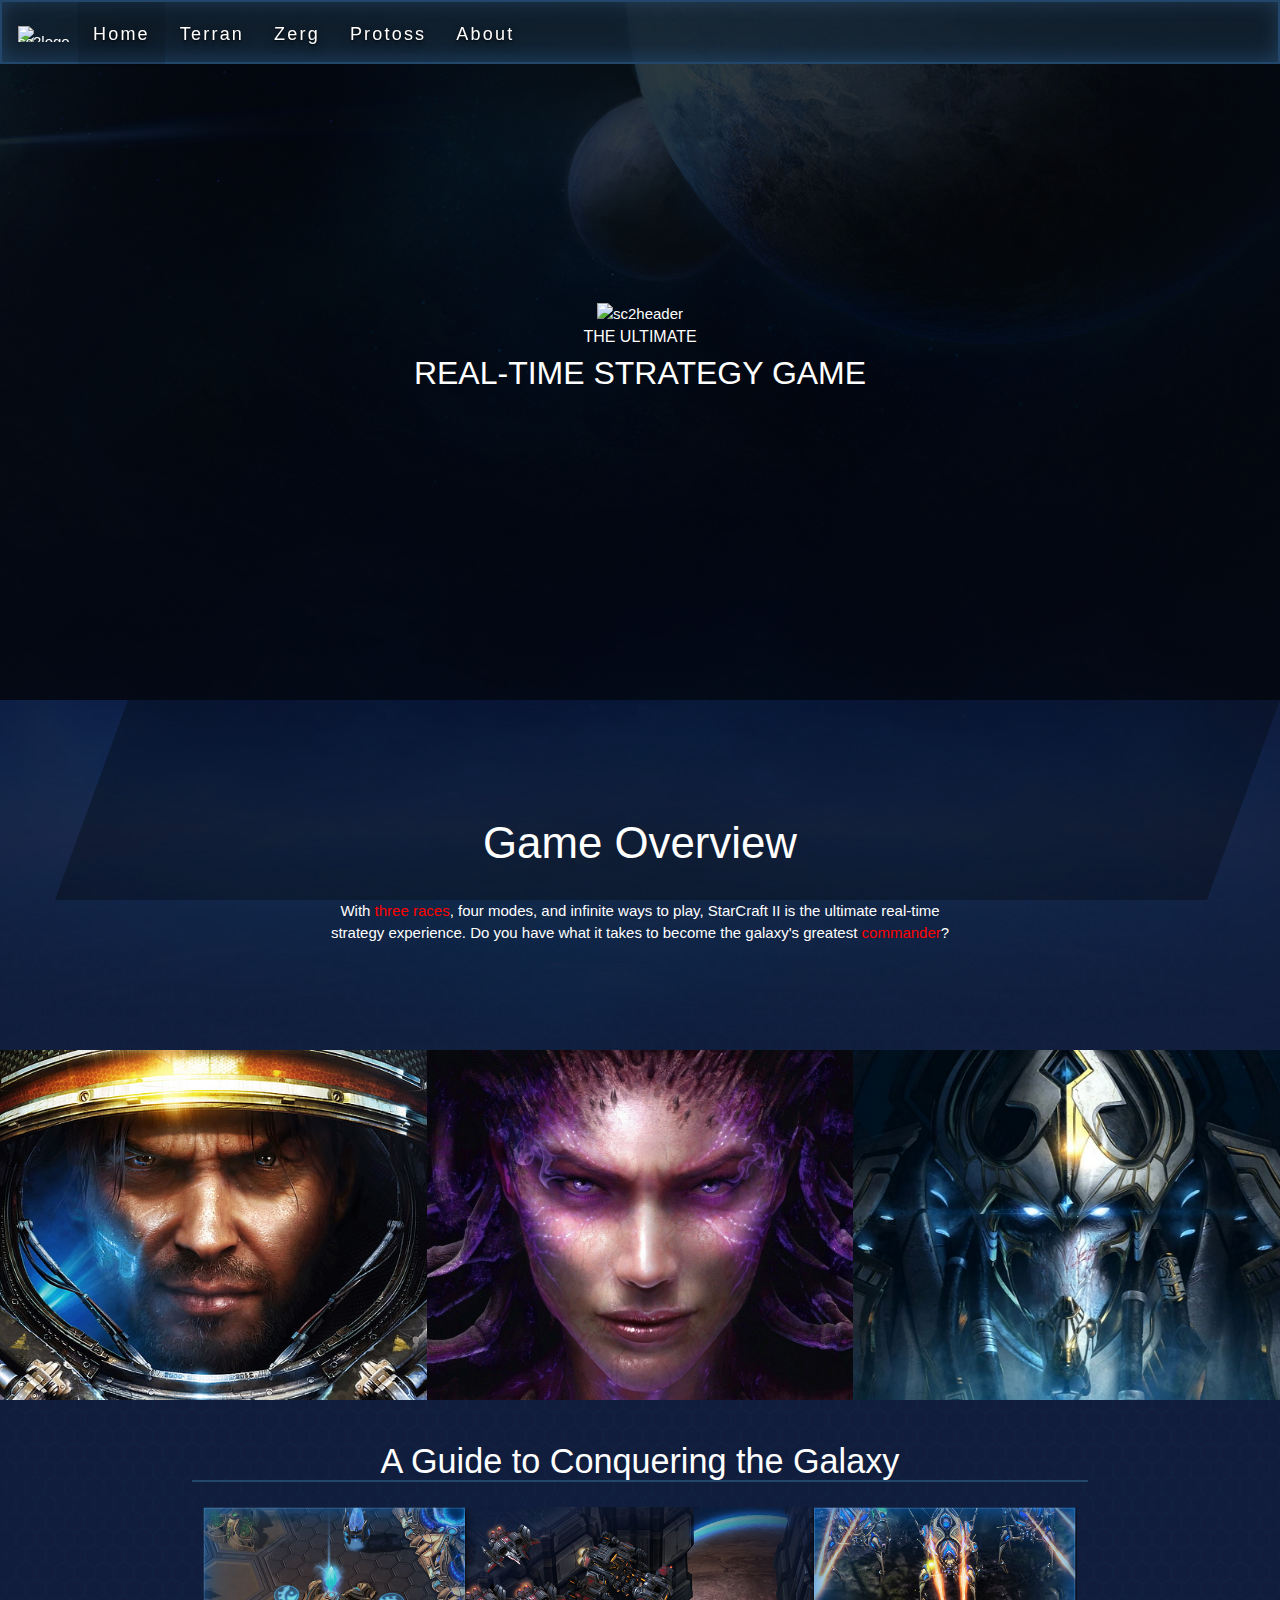
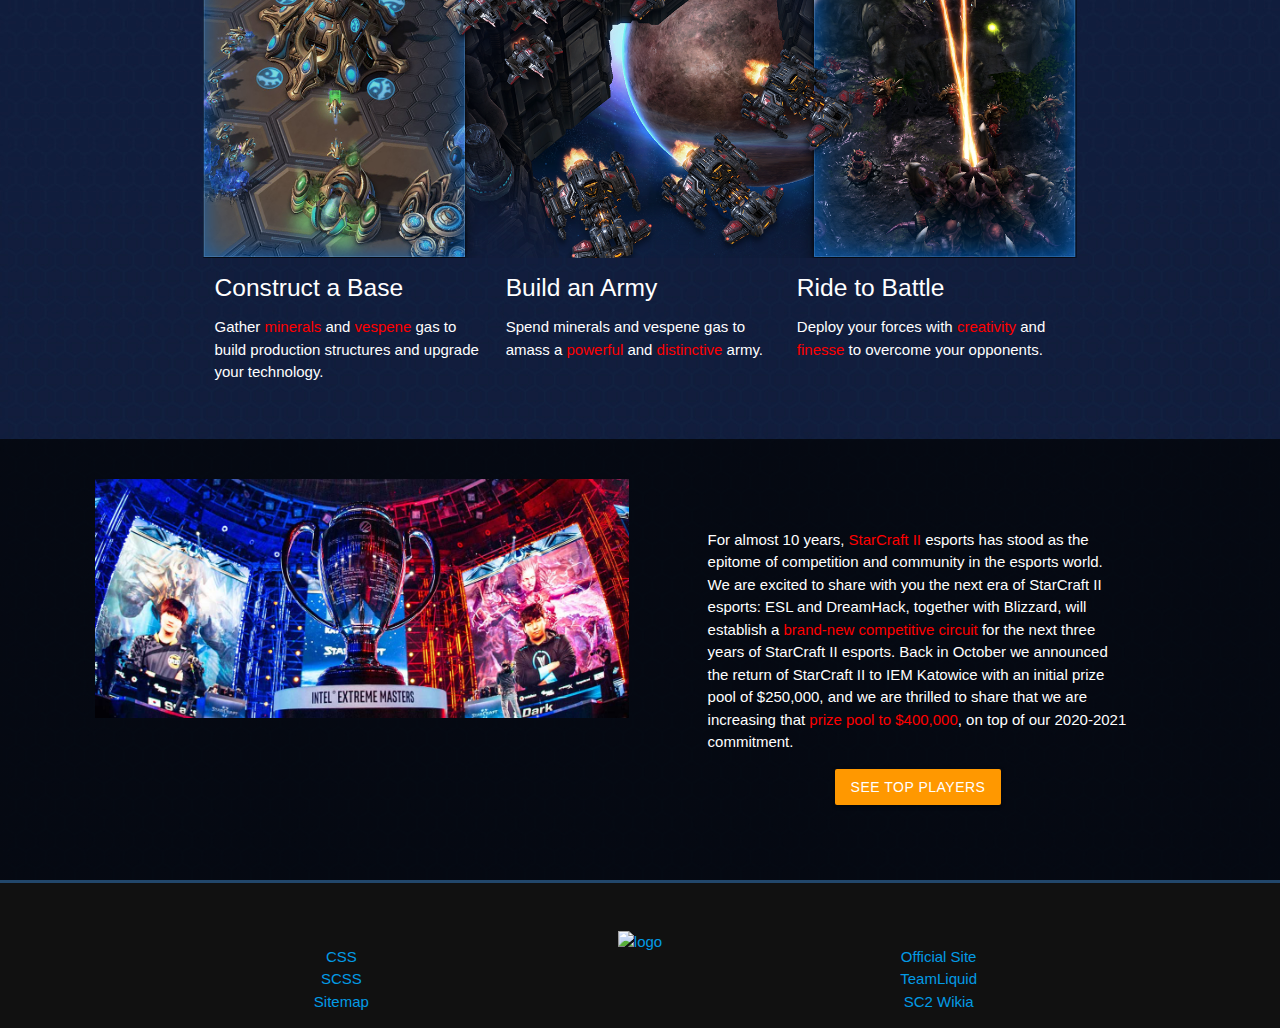
==== commit 6c94c139: "about" ====
--- a/docs/index.html
+++ b/docs/index.html
@@ -8,6 +8,7 @@
     <meta name="viewport" content="width=device-width, initial-scale=1, maximum-scale=1.0" />
     <!-- CSS  -->
     <link rel="stylesheet" href="https://cdnjs.cloudflare.com/ajax/libs/materialize/1.0.0/css/materialize.min.css" />
+    <link href="https://fonts.googleapis.com/icon?family=Material+Icons" rel="stylesheet" />
     <link href="css/m_main.css" type="text/css" rel="stylesheet" media="screen,projection" />
   </head>
   <body>
@@ -35,7 +36,7 @@
               <a href="about.html" class="nav-link">About</a>
             </li>
           </ul>
-          <a href="#" data-target="slide-out" class="sidenav-trigger"><i class="">icon</i></a>
+          <a href="#" data-target="slide-out" class="sidenav-trigger"> <i class="material-icons">dehaze</i></a>
         </div>
       </nav>
 
@@ -133,15 +134,15 @@
     <footer class="footer">
       <div class="container pt-5">
         <div class="row">
-          <ul class="col m4 s12">
+          <ul class="col s4">
             <li><a href="">CSS</a></li>
             <li><a href="">SCSS</a></li>
             <li><a href="">Sitemap</a></li>
           </ul>
-          <a href="index.html" class="col m4 s12">
+          <a href="index.html" class="col s4">
             <img class="footer__logo" src="img/sc2logo.png" alt="logo" />
           </a>
-          <ul class="col m4 s12">
+          <ul class="col s4">
             <li><a href="">Official Site</a></li>
             <li><a href="">TeamLiquid</a></li>
             <li><a href="">SC2 Wikia</a></li>
--- a/docs/css/m_main.css
+++ b/docs/css/m_main.css
@@ -1,2 +1,2 @@
-body{background:url("../img/bg-top.jpg") center -200px no-repeat,url("../img/bg-repeat.jpg") center -200px repeat-y;background-color:#111d3c;color:white}hr{border-top:2px solid rgba(102,102,102,0.7);width:80%}p span{color:red}.my-container{width:90%;padding:40px 20px}.bg,.header__race--t,.header__race--z,.header__race--p{background-size:cover;background-position:center}.header__title{height:700px;display:-ms-grid;display:grid;-webkit-box-align:center;-ms-flex-align:center;align-items:center;justify-items:center;-ms-flex-line-pack:center;align-content:center;background-image:-webkit-gradient(linear, left top, left bottom, from(rgba(0,0,0,0.7)), to(rgba(0,0,0,0.7))),url("../img/home/sc2map.png");background-image:linear-gradient(rgba(0,0,0,0.7), rgba(0,0,0,0.7)),url("../img/home/sc2map.png");background-size:contain;background-position:bottom;background-repeat:no-repeat}@media screen and (max-width: 600px){.header__title{height:620px}}.header img{max-width:100%}.header__copy{text-align:center;font-size:16px}.header__copy--p{font-size:32px}.header__copy p{margin:0}.header__textbox{height:350px;display:-ms-grid;display:grid;-webkit-box-align:center;-ms-flex-align:center;align-items:center;justify-items:center;-ms-flex-line-pack:center;align-content:center;text-align:center;background-image:-webkit-gradient(linear, left top, left bottom, from(rgba(0,0,0,0.5)), to(rgba(0,0,0,0.5))),url("../img/home/text-bg.jpg");background-image:linear-gradient(rgba(0,0,0,0.5), rgba(0,0,0,0.5)),url("../img/home/text-bg.jpg");background-size:cover;background-position:center;background-attachment:fixed;background-repeat:no-repeat;-webkit-clip-path:polygon(10% 0%, 100% 0%, 90% 100%, 0% 100%);clip-path:polygon(10% 0%, 100% 0%, 90% 100%, 0% 100%)}.header__textbox p{width:50%}.header__race{display:-ms-grid;display:grid;height:350px;color:white;display:grid;-webkit-box-align:center;-ms-flex-align:center;align-items:center;justify-items:center}@media screen and (max-width: 600px){.header__race{height:200px}}.header__race p{font-size:42px;opacity:0;-webkit-transition:0.2s;transition:0.2s}.header__race:hover p{opacity:1}.header__race--t{background-image:url("../img/home/jr.jpg");-webkit-transition:0.3s;transition:0.3s}.header__race--t:hover{background-image:-webkit-gradient(linear, left top, left bottom, from(rgba(0,0,0,0.7)), to(rgba(0,0,0,0.7))),url("../img/home/jr.jpg");background-image:linear-gradient(rgba(0,0,0,0.7), rgba(0,0,0,0.7)),url("../img/home/jr.jpg")}.header__race--z{background-image:url("../img/home/sk.jpg");-webkit-transition:0.3s;transition:0.3s}.header__race--z:hover{background-image:-webkit-gradient(linear, left top, left bottom, from(rgba(0,0,0,0.7)), to(rgba(0,0,0,0.7))),url("../img/home/sk.jpg");background-image:linear-gradient(rgba(0,0,0,0.7), rgba(0,0,0,0.7)),url("../img/home/sk.jpg")}.header__race--p{background-image:url("../img/home/ar.png");-webkit-transition:0.3s;transition:0.3s}.header__race--p:hover{background-image:-webkit-gradient(linear, left top, left bottom, from(rgba(0,0,0,0.7)), to(rgba(0,0,0,0.7))),url("../img/home/ar.png");background-image:linear-gradient(rgba(0,0,0,0.7), rgba(0,0,0,0.7)),url("../img/home/ar.png")}.main__h4{margin-bottom:25px;border-bottom:2px solid #22476b}.comp{background-image:-webkit-gradient(linear, left top, left bottom, from(rgba(0,0,0,0.7)), to(rgba(0,0,0,0.7))),url("../img/home/sc2_comp_bg1.png");background-image:linear-gradient(rgba(0,0,0,0.7), rgba(0,0,0,0.7)),url("../img/home/sc2_comp_bg1.png");background-size:cover;background-position:center;background-repeat:no-repeat}.comp>.row{margin-bottom:0}.comp__textbox{padding:35px 15px !important;background-image:-webkit-gradient(linear, left top, left bottom, from(rgba(0,0,0,0.8)), to(rgba(0,0,0,0.8))),url("../img/home/sc2_comp_bg_2.jpg");background-image:linear-gradient(rgba(0,0,0,0.8), rgba(0,0,0,0.8)),url("../img/home/sc2_comp_bg_2.jpg");background-size:cover;background-position:center;background-repeat:no-repeat;-webkit-clip-path:polygon(10% 0%, 100% 0%, 90% 100%, 0% 100%);clip-path:polygon(10% 0%, 100% 0%, 90% 100%, 0% 100%);background-attachment:fixed;display:-ms-grid;display:grid;justify-items:center}@media screen and (max-width: 992px){.comp__textbox{margin-top:35px}}.comp__textbox p{width:80%}#modal1{-webkit-box-shadow:inset 0 0 20px rgba(102,179,255,0.2);box-shadow:inset 0 0 20px rgba(102,179,255,0.2);border:2px solid #22476b;background:#142433 -webkit-gradient(linear, left bottom, left top, from(rgba(20,61,102,0.2)), color-stop(50%, rgba(20,61,102,0)));background:#142433 linear-gradient(0deg, rgba(20,61,102,0.2), rgba(20,61,102,0) 50%)}.devider{border-right:2px solid rgba(102,102,102,0.7)}.s-img{border:3px solid #3b7ab8}.race-h2{margin-top:20px}.footer{border-top:3px solid #22476b;background-color:#111;text-align:center;padding-top:48px}.footer__logo{width:50px;height:50px}.footer .row{margin-bottom:0px}.nav{-webkit-box-shadow:inset 0 0 20px rgba(102,179,255,0.2);box-shadow:inset 0 0 20px rgba(102,179,255,0.2);border:2px solid #22476b;background:rgba(20,36,51,0.8) -webkit-gradient(linear, left bottom, left top, from(rgba(20,61,102,0.2)), color-stop(50%, rgba(20,61,102,0)));background:rgba(20,36,51,0.8) linear-gradient(0deg, rgba(20,61,102,0.2), rgba(20,61,102,0) 50%);position:fixed;top:0;z-index:10}.nav__logo{-ms-grid-column-align:left;justify-self:left;line-height:0px;-ms-flex-item-align:center;-ms-grid-row-align:center;align-self:center}.nav__logo img{width:50px;height:50px}.nav-link{font-size:18px;letter-spacing:2.2px;text-shadow:0 1px 2px rgba(0,0,0,0.8),0 4px 8px rgba(0,0,0,0.6)}.nav-wrapper{display:-ms-grid;display:grid;grid-auto-flow:column;justify-items:right;padding:0px 16px}.sidenav{background:rgba(20,36,51,0.8) -webkit-gradient(linear, left bottom, left top, from(rgba(20,61,102,0.9)), color-stop(50%, rgba(20,61,102,0.6)));background:rgba(20,36,51,0.8) linear-gradient(0deg, rgba(20,61,102,0.9), rgba(20,61,102,0.6) 50%);-webkit-box-shadow:inset 0 0 20px rgba(102,179,255,0.2);box-shadow:inset 0 0 20px rgba(102,179,255,0.2);border:2px solid #22476b}.sidenav li a{color:white}
+body{background:url("../img/bg-top.jpg") center -200px no-repeat,url("../img/bg-repeat.jpg") center -200px repeat-y;background-color:#111d3c;color:white}hr{border-top:2px solid rgba(102,102,102,0.7);width:80%}p span{color:red}.my-container{width:90%;padding:40px 20px}.bg,.header__race--t,.header__race--z,.header__race--p{background-size:cover;background-position:center}.header__title{height:700px;display:-ms-grid;display:grid;-webkit-box-align:center;-ms-flex-align:center;align-items:center;justify-items:center;-ms-flex-line-pack:center;align-content:center;background-image:-webkit-gradient(linear, left top, left bottom, from(rgba(0,0,0,0.7)), to(rgba(0,0,0,0.7))),url("../img/home/sc2map.png");background-image:linear-gradient(rgba(0,0,0,0.7), rgba(0,0,0,0.7)),url("../img/home/sc2map.png");background-size:contain;background-position:bottom;background-repeat:no-repeat}@media screen and (max-width: 600px){.header__title{height:620px}}.header img{max-width:100%}.header__copy{text-align:center;font-size:16px}.header__copy--p{font-size:32px}.header__copy p{margin:0}.header__textbox{height:350px;display:-ms-grid;display:grid;-webkit-box-align:center;-ms-flex-align:center;align-items:center;justify-items:center;-ms-flex-line-pack:center;align-content:center;text-align:center;background-image:-webkit-gradient(linear, left top, left bottom, from(rgba(0,0,0,0.3)), to(rgba(0,0,0,0.3))),url("../img/home/text-bg.jpg");background-image:linear-gradient(rgba(0,0,0,0.3), rgba(0,0,0,0.3)),url("../img/home/text-bg.jpg");background-size:cover;background-position:center;background-attachment:fixed;background-repeat:no-repeat;-webkit-clip-path:polygon(10% 0%, 100% 0%, 90% 100%, 0% 100%);clip-path:polygon(10% 0%, 100% 0%, 90% 100%, 0% 100%)}.header__textbox p{width:50%}.header__race{display:-ms-grid;display:grid;height:350px;color:white;display:grid;-webkit-box-align:center;-ms-flex-align:center;align-items:center;justify-items:center}@media screen and (max-width: 600px){.header__race{height:200px}}.header__race p{font-size:42px;opacity:0;-webkit-transition:0.2s;transition:0.2s}.header__race:hover p{opacity:1}.header__race--t{background-image:url("../img/home/jr.jpg");-webkit-transition:0.3s;transition:0.3s}.header__race--t:hover{background-image:-webkit-gradient(linear, left top, left bottom, from(rgba(0,0,0,0.7)), to(rgba(0,0,0,0.7))),url("../img/home/jr.jpg");background-image:linear-gradient(rgba(0,0,0,0.7), rgba(0,0,0,0.7)),url("../img/home/jr.jpg")}.header__race--z{background-image:url("../img/home/sk.jpg");-webkit-transition:0.3s;transition:0.3s}.header__race--z:hover{background-image:-webkit-gradient(linear, left top, left bottom, from(rgba(0,0,0,0.7)), to(rgba(0,0,0,0.7))),url("../img/home/sk.jpg");background-image:linear-gradient(rgba(0,0,0,0.7), rgba(0,0,0,0.7)),url("../img/home/sk.jpg")}.header__race--p{background-image:url("../img/home/ar.png");-webkit-transition:0.3s;transition:0.3s}.header__race--p:hover{background-image:-webkit-gradient(linear, left top, left bottom, from(rgba(0,0,0,0.7)), to(rgba(0,0,0,0.7))),url("../img/home/ar.png");background-image:linear-gradient(rgba(0,0,0,0.7), rgba(0,0,0,0.7)),url("../img/home/ar.png")}.main__h4{margin-bottom:25px;border-bottom:2px solid #22476b}.comp{background-image:-webkit-gradient(linear, left top, left bottom, from(rgba(0,0,0,0.7)), to(rgba(0,0,0,0.7))),url("../img/home/sc2_comp_bg1.png");background-image:linear-gradient(rgba(0,0,0,0.7), rgba(0,0,0,0.7)),url("../img/home/sc2_comp_bg1.png");background-size:cover;background-position:center;background-repeat:no-repeat}.comp>.row{margin-bottom:0}.comp__textbox{padding:35px 15px !important;background-image:-webkit-gradient(linear, left top, left bottom, from(rgba(0,0,0,0.8)), to(rgba(0,0,0,0.8))),url("../img/home/sc2_comp_bg_2.jpg");background-image:linear-gradient(rgba(0,0,0,0.8), rgba(0,0,0,0.8)),url("../img/home/sc2_comp_bg_2.jpg");background-size:cover;background-position:center;background-repeat:no-repeat;-webkit-clip-path:polygon(10% 0%, 100% 0%, 90% 100%, 0% 100%);clip-path:polygon(10% 0%, 100% 0%, 90% 100%, 0% 100%);background-attachment:fixed;display:-ms-grid;display:grid;justify-items:center}@media screen and (max-width: 992px){.comp__textbox{margin-top:35px}}.comp__textbox p{width:80%}#modal1{-webkit-box-shadow:inset 0 0 20px rgba(102,179,255,0.2);box-shadow:inset 0 0 20px rgba(102,179,255,0.2);border:2px solid #22476b;background:#142433 -webkit-gradient(linear, left bottom, left top, from(rgba(20,61,102,0.2)), color-stop(50%, rgba(20,61,102,0)));background:#142433 linear-gradient(0deg, rgba(20,61,102,0.2), rgba(20,61,102,0) 50%)}.devider{border-right:2px solid rgba(102,102,102,0.7)}.s-img{border:3px solid #3b7ab8}.race-h2{margin-top:20px}.footer{border-top:3px solid #22476b;background-color:#111;text-align:center;padding-top:48px}.footer__logo{width:50px;height:50px}.footer .row{margin-bottom:0px}.about{margin-top:100px}.about__from-wrapper{margin:0 auto;display:-ms-grid;display:grid;justify-items:center;-webkit-box-align:center;-ms-flex-align:center;align-items:center}.about__btn{display:block;margin:15px auto 0 auto}.about__textarea{width:500px;height:250px;font:inherit;color:white}@media screen and (max-width: 700px){.about__textarea{width:400px;height:200px}}@media screen and (max-width: 700px){.about__textarea{width:300px;height:150px}}.input-field input{color:white}.nav{-webkit-box-shadow:inset 0 0 20px rgba(102,179,255,0.2);box-shadow:inset 0 0 20px rgba(102,179,255,0.2);border:2px solid #22476b;background:rgba(20,36,51,0.8) -webkit-gradient(linear, left bottom, left top, from(rgba(20,61,102,0.2)), color-stop(50%, rgba(20,61,102,0)));background:rgba(20,36,51,0.8) linear-gradient(0deg, rgba(20,61,102,0.2), rgba(20,61,102,0) 50%);position:fixed;top:0;z-index:10}.nav__logo{-ms-grid-column-align:left;justify-self:left;line-height:0px;-ms-flex-item-align:center;-ms-grid-row-align:center;align-self:center}.nav__logo img{width:50px;height:50px}.nav-link{font-size:18px;letter-spacing:2.2px;text-shadow:0 1px 2px rgba(0,0,0,0.8),0 4px 8px rgba(0,0,0,0.6)}.nav-wrapper{display:-ms-grid;display:grid;-ms-grid-columns:60px 1fr;grid-template-columns:60px 1fr;padding:0px 16px}.sidenav{background:rgba(20,36,51,0.8) -webkit-gradient(linear, left bottom, left top, from(rgba(20,61,102,0.9)), color-stop(50%, rgba(20,61,102,0.6)));background:rgba(20,36,51,0.8) linear-gradient(0deg, rgba(20,61,102,0.9), rgba(20,61,102,0.6) 50%);-webkit-box-shadow:inset 0 0 20px rgba(102,179,255,0.2);box-shadow:inset 0 0 20px rgba(102,179,255,0.2);border:2px solid #22476b}.sidenav li a{color:white}.sidenav-trigger{-ms-grid-column-align:right;justify-self:right}
 /*# sourceMappingURL=m_main.css.map */